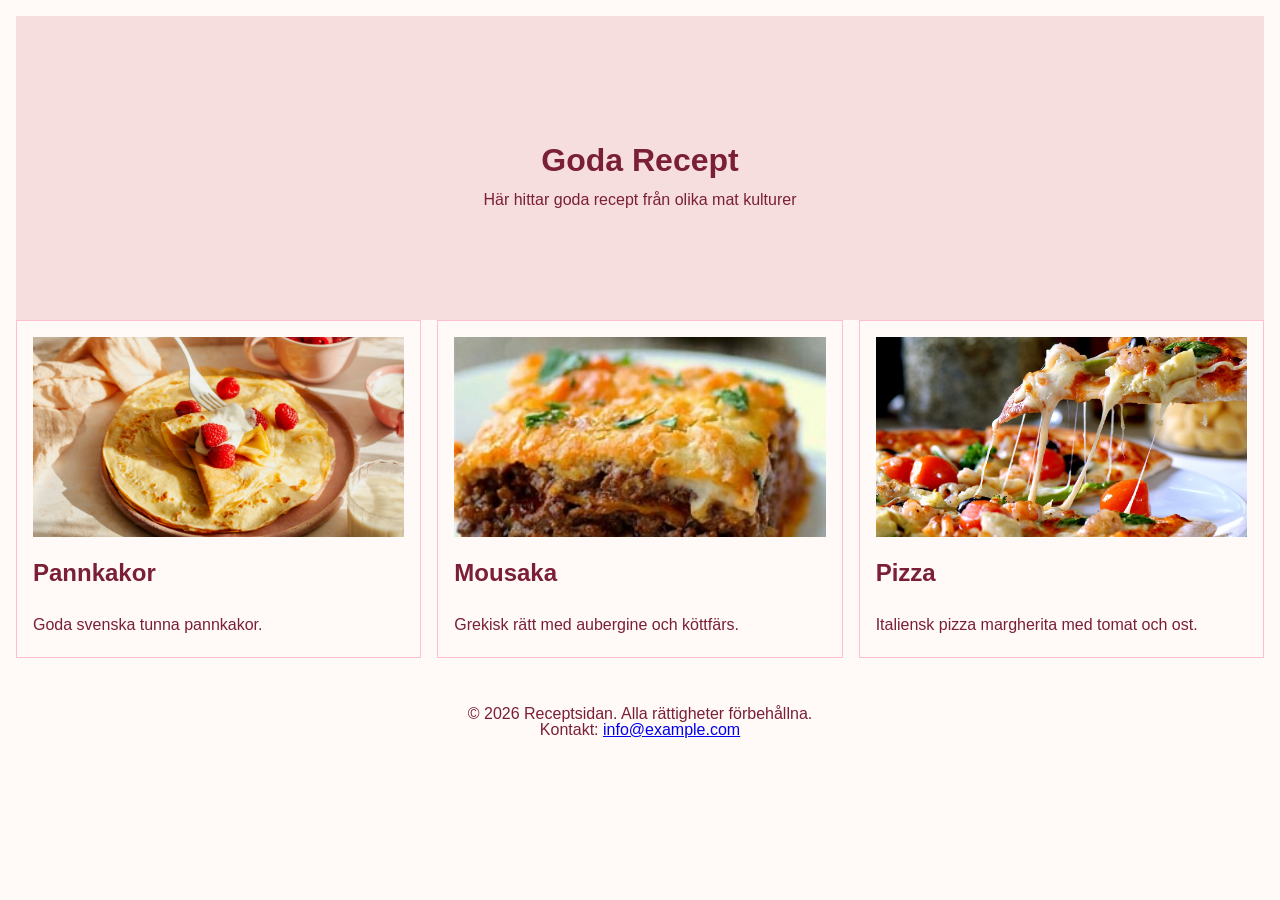
==== index.html @ e82238b7 "Merge branch 'main' of https://github.com/perjinshavani/Receptsida" ====
<!DOCTYPE html>
<html lang="sv">
<head>
  <meta charset="UTF-8">
  <meta name="viewport" content="width=device-width, initial-scale=1.0">
  <title>Goda Recept</title>
  <link rel="stylesheet" href="grid.style.css">
</head>
<body>

  <div class="container">
    <header>
      <h1>Goda Recept</h1>
      <p>Här hittar goda recept från olika mat kulturer</p>
    </header>
  </div>

  <main class="grid-card">
    <a href="bem.index.html" class="card">
      <img src="pannkakor.jpg" alt="Pannkakor med jordgubbar">
      <h2>Pannkakor</h2>
      <p>Goda svenska tunna pannkakor.</p>
    </a>

    <a href="bem.index.html" class="card">
      <img src="mousaka.jpg" alt="Mousaka">
      <h2>Mousaka</h2>
      <p>Grekisk rätt med aubergine och köttfärs.</p>
    </a>

    <a href="bem.index.html" class="card">
      <img src="pizza.jpg" alt="Pizza">
      <h2>Pizza</h2>
      <p>Italiensk pizza margherita med tomat och ost.</p>
    </a>
  </main>
  <footer class="site-footer">
  <p>&copy; 2026 Receptsidan. Alla rättigheter förbehållna.</p>
  <p>
    Kontakt:
    <a href="mailto:info@example.com">info@example.com</a>
  </p>
</footer>

</body>
</html>
---- grid.style.css ----
I *,
*::before,
*::after {
  box-sizing: border-box;
}

body,
h1,
h2,
h3,
p,
ul,
ol {
  margin: 0;
}

img,
picture,
video {
  display: block;
  max-width: 100%;
  object-fit: cover;
}

:root {
  /* Colors */
  --color-background: #fffaf7;
  --color-container: #f6dede;
  --color-primary: #7a1f35;
  --color-border: pink;
  --color-text: #000;

  /* Spacing */
  --spacing-small: 0.5rem;
  --spacing-medium: 1rem;
  --spacing-large: 3rem;
  --spacing-extra-large: 4rem;

  /* Font size */
  --font-size-medium: 1rem;
}

body {
  background-color: var(--color-background);
  line-height: 1;
  font-family: Arial, sans-serif;
  font-size: var(--font-size-medium);
  padding: var(--spacing-medium);
  margin: auto;
}

.container {
  background-color: var(--color-container);
  padding: var(--spacing-large);
}

header {
  text-align: center;
  padding: var(--spacing-extra-large) 0;
}

h1 {
  color: var(--color-primary);
  margin: 1rem;
}

p {
  color: var(--color-primary);
  font-size: var(--font-size-medium);
}

.grid-card {
  display: grid;
  grid-template-columns: repeat(3, 1fr);
  gap: var(--spacing-medium);
}

.card {
  display: flex;
  flex-direction: column;
  gap: var(--spacing-small);
  text-decoration: none;
  color: var(--color-text);
  background-color: var(--color-background);
  padding: var(--spacing-medium);
  border: 1px solid var(--color-border);
}

.card h2 {
  color: var(--color-primary);
  margin-top: var(--spacing-medium);
  margin-bottom: var(--spacing-small);
}

.card p {
  color: var(--color-primary);
  margin-top: var(--spacing-medium);
  margin-bottom: var(--spacing-small);
}

.grid-card img {
  width: 100%;
  height: 200px;
  object-fit: cover;
}

footer {
  text-align: center;
  padding: var(--spacing-large);
}

footer p {
  color: var(--color-primary);
}

@media (max-width: 768px) {
  body {
    padding: var(--spacing-small);
  }

  .container {
    padding: var(--spacing-medium);
  }

  header {
    padding: var(--spacing-large) 0;
  }

  h1 {
    font-size: 2rem;
  }

  .grid-card {
    grid-template-columns: 1fr;
  }

  .card {
    padding: var(--spacing-medium);
  }

  .grid-card img {
    height: auto;
  }

  footer {
    padding: var(--spacing-medium);
  }
}
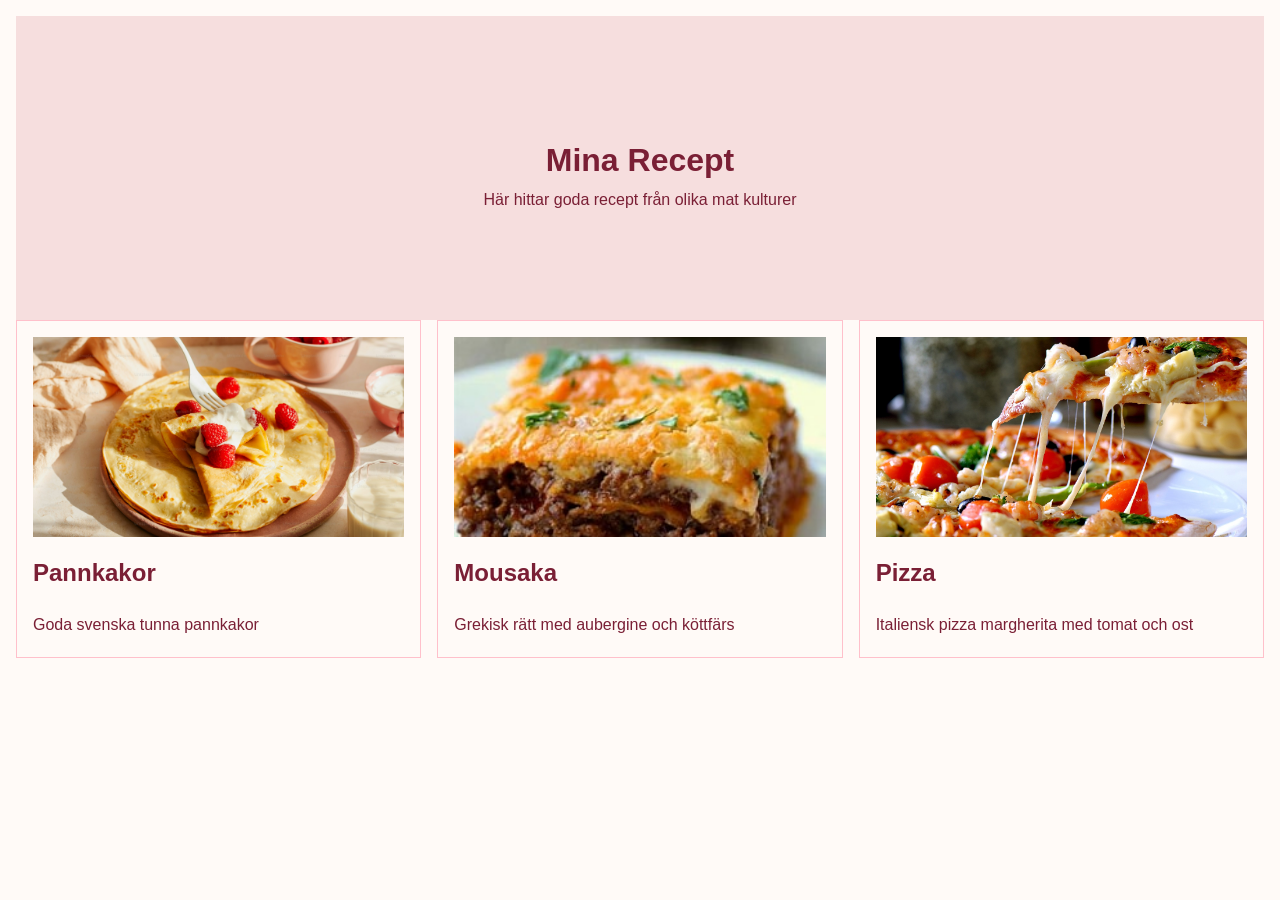
==== commit fd7846b2: "test i branch test" ====
--- a/index.html
+++ b/index.html
@@ -10,7 +10,7 @@
 
   <div class="container">
     <header>
-      <h1>Goda Recept</h1>
+      <h1>Mina Recept</h1>
       <p>Här hittar goda recept från olika mat kulturer</p>
     </header>
   </div>
@@ -19,28 +19,21 @@
     <a href="bem.index.html" class="card">
       <img src="pannkakor.jpg" alt="Pannkakor med jordgubbar">
       <h2>Pannkakor</h2>
-      <p>Goda svenska tunna pannkakor.</p>
+      <p>Goda svenska tunna pannkakor</p>
     </a>
 
     <a href="bem.index.html" class="card">
       <img src="mousaka.jpg" alt="Mousaka">
       <h2>Mousaka</h2>
-      <p>Grekisk rätt med aubergine och köttfärs.</p>
+      <p>Grekisk rätt med aubergine och köttfärs</p>
     </a>
 
     <a href="bem.index.html" class="card">
       <img src="pizza.jpg" alt="Pizza">
       <h2>Pizza</h2>
-      <p>Italiensk pizza margherita med tomat och ost.</p>
+      <p>Italiensk pizza margherita med tomat och ost</p>
     </a>
   </main>
-  <footer class="site-footer">
-  <p>&copy; 2026 Receptsidan. Alla rättigheter förbehållna.</p>
-  <p>
-    Kontakt:
-    <a href="mailto:info@example.com">info@example.com</a>
-  </p>
-</footer>
 
 </body>
 </html>
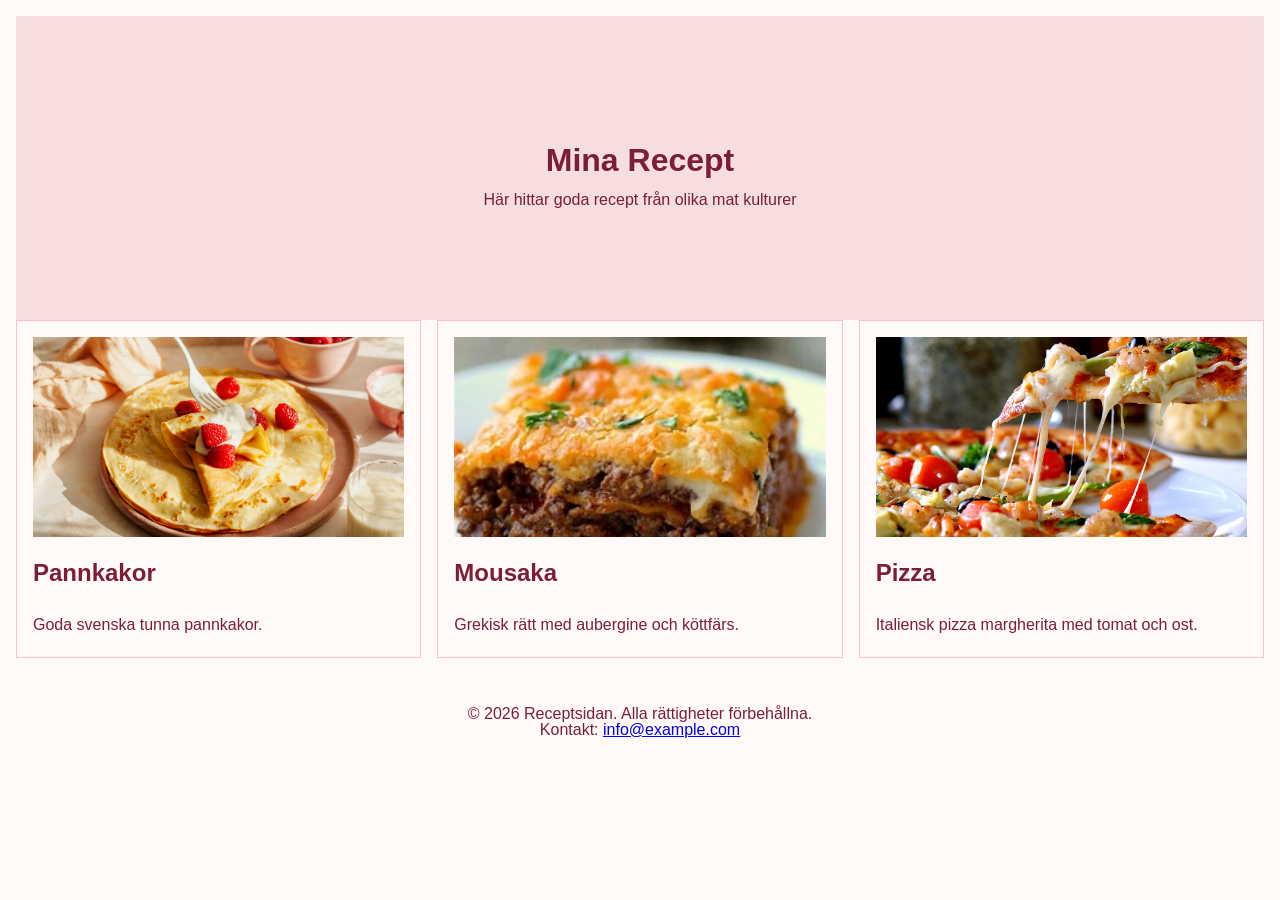
==== commit 4c8b172f: "Merge pull request #1 from perjinshavani/test test i branch test" ====
--- a/index.html
+++ b/index.html
@@ -19,21 +19,28 @@
     <a href="bem.index.html" class="card">
       <img src="pannkakor.jpg" alt="Pannkakor med jordgubbar">
       <h2>Pannkakor</h2>
-      <p>Goda svenska tunna pannkakor</p>
+      <p>Goda svenska tunna pannkakor.</p>
     </a>
 
     <a href="bem.index.html" class="card">
       <img src="mousaka.jpg" alt="Mousaka">
       <h2>Mousaka</h2>
-      <p>Grekisk rätt med aubergine och köttfärs</p>
+      <p>Grekisk rätt med aubergine och köttfärs.</p>
     </a>
 
     <a href="bem.index.html" class="card">
       <img src="pizza.jpg" alt="Pizza">
       <h2>Pizza</h2>
-      <p>Italiensk pizza margherita med tomat och ost</p>
+      <p>Italiensk pizza margherita med tomat och ost.</p>
     </a>
   </main>
+  <footer class="site-footer">
+  <p>&copy; 2026 Receptsidan. Alla rättigheter förbehållna.</p>
+  <p>
+    Kontakt:
+    <a href="mailto:info@example.com">info@example.com</a>
+  </p>
+</footer>
 
 </body>
 </html>
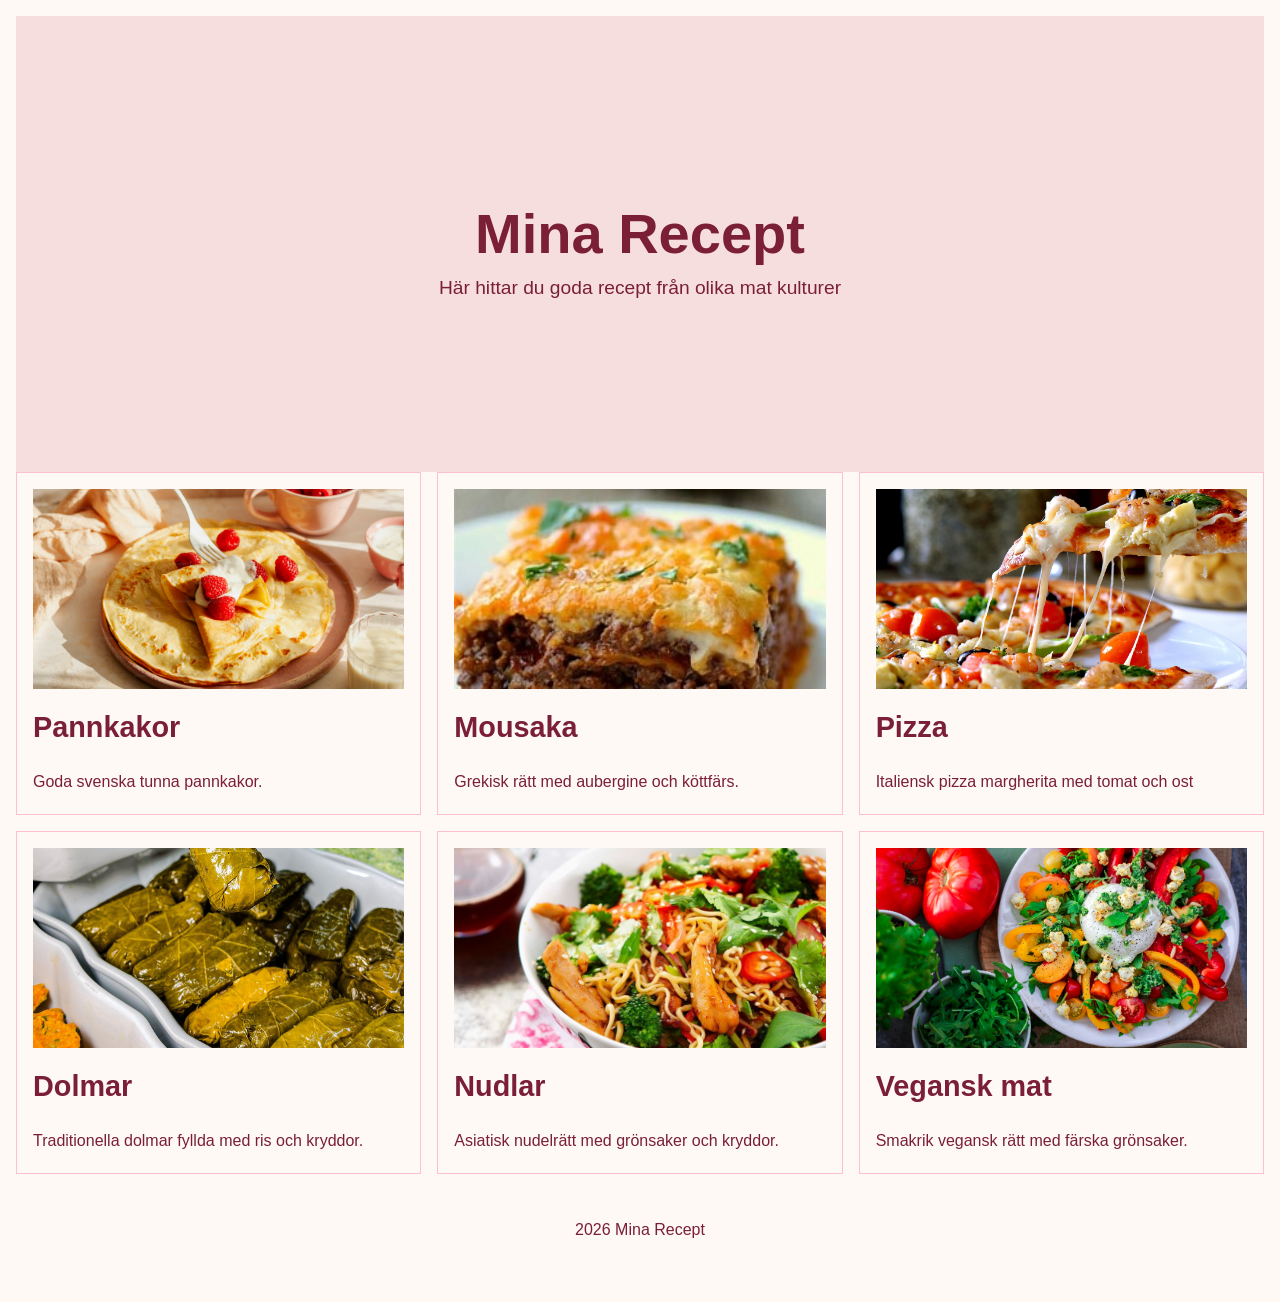
==== commit 3cff4ab8: "Ändrat till hero, lagt till clamp och media q" ====
--- a/index.html
+++ b/index.html
@@ -8,12 +8,12 @@
 </head>
 <body>
 
-  <div class="container">
-    <header>
+  <section class="hero">
+    
       <h1>Mina Recept</h1>
-      <p>Här hittar goda recept från olika mat kulturer</p>
-    </header>
-  </div>
+      <p>Här hittar du goda recept från olika mat kulturer</p>
+  
+  </section>
 
   <main class="grid-card">
     <a href="bem.index.html" class="card">
@@ -31,15 +31,31 @@
     <a href="bem.index.html" class="card">
       <img src="pizza.jpg" alt="Pizza">
       <h2>Pizza</h2>
-      <p>Italiensk pizza margherita med tomat och ost.</p>
+      <p>Italiensk pizza margherita med tomat och ost</p>
     </a>
+     <a href="bem.index.html" class="card">
+      <img src="Dolma.png" alt="Dolmar">
+      <h2>Dolmar</h2>
+      <p>Traditionella dolmar fyllda med ris och kryddor.</p>
+    </a>
+
+     <a href="bem.index.html" class="card">
+      <img src="nudlar.jpg" alt="Nudlar">
+      <h2>Nudlar</h2>
+      <p>Asiatisk nudelrätt med grönsaker och kryddor.</p>
+    </a>
+
+     <a href="bem.index.html" class="card">
+      <img src="veganskmat.jpg" alt="Vehgansk mat">
+      <h2>Vegansk mat</h2>
+      <p>Smakrik vegansk rätt med färska grönsaker.</p>
+    </a>
+
+
   </main>
-  <footer class="site-footer">
-  <p>&copy; 2026 Receptsidan. Alla rättigheter förbehållna.</p>
-  <p>
-    Kontakt:
-    <a href="mailto:info@example.com">info@example.com</a>
-  </p>
+
+  <footer>
+  <p> 2026 Mina Recept</p>
 </footer>
 
 </body>
--- a/grid.style.css
+++ b/grid.style.css
@@ -24,10 +24,10 @@
 
 :root {
   /* Colors */
-  --color-background: #fffaf7;
+  --color-background: hsl(22, 100%, 98%);
   --color-container: #f6dede;
-  --color-primary: #7a1f35;
-  --color-border: pink;
+  --color-primary: oklab(39.335% 0.12276 0.02378);
+  --color-border: lch(83.58% 24.38 7.82);
   --color-text: #000;
 
   /* Spacing */
@@ -49,31 +49,37 @@
   margin: auto;
 }
 
-.container {
+.hero{
   background-color: var(--color-container);
   padding: var(--spacing-large);
+   min-height: 40vh;
+   display: flex;
+  justify-content: center;
+  align-items: center;
+   flex-direction: column;
+    text-align: center;
 }
 
-header {
-  text-align: center;
-  padding: var(--spacing-extra-large) 0;
+
+.hero h1 {
+  color: var(--color-primary);
+  margin: 1rem;
+   font-size: clamp(2rem, 6vw, 3.5rem);
+    margin-bottom: var(--spacing-medium);
 }
 
-h1 {
+.hero p {
   color: var(--color-primary);
-  margin: 1rem;
-}
-
-p {
-  color: var(--color-primary);
-  font-size: var(--font-size-medium);
+   font-size: clamp(0.8rem, 2.5vw, 1.2rem);
+   
 }
 
 .grid-card {
   display: grid;
-  grid-template-columns: repeat(3, 1fr);
-  gap: var(--spacing-medium);
+   grid-template-columns: repeat(3,1fr);
+     gap: var(--spacing-medium);
 }
+
 
 .card {
   display: flex;
@@ -90,18 +96,21 @@
   color: var(--color-primary);
   margin-top: var(--spacing-medium);
   margin-bottom: var(--spacing-small);
+   font-size: clamp(1.2rem, 3vw, 1.8rem);
 }
 
 .card p {
   color: var(--color-primary);
   margin-top: var(--spacing-medium);
   margin-bottom: var(--spacing-small);
+  font-size: clamp(0.9rem, 2vw, 1rem);
 }
 
 .grid-card img {
   width: 100%;
-  height: 200px;
+  height: clamp(9.375rem, 25vw, 12.5rem);
   object-fit: cover;
+   
 }
 
 footer {
@@ -110,6 +119,7 @@
 }
 
 footer p {
+  text-align: center;
   color: var(--color-primary);
 }
 
@@ -118,31 +128,13 @@
     padding: var(--spacing-small);
   }
 
-  .container {
-    padding: var(--spacing-medium);
+.grid-card {
+    grid-template-columns: repeat(2, 1fr);
   }
+  
 
-  header {
-    padding: var(--spacing-large) 0;
+@media (max-width: 480px) {
+    .grid-card {
+      grid-template-columns: 1fr;
+    }
   }
-
-  h1 {
-    font-size: 2rem;
-  }
-
-  .grid-card {
-    grid-template-columns: 1fr;
-  }
-
-  .card {
-    padding: var(--spacing-medium);
-  }
-
-  .grid-card img {
-    height: auto;
-  }
-
-  footer {
-    padding: var(--spacing-medium);
-  }
-}
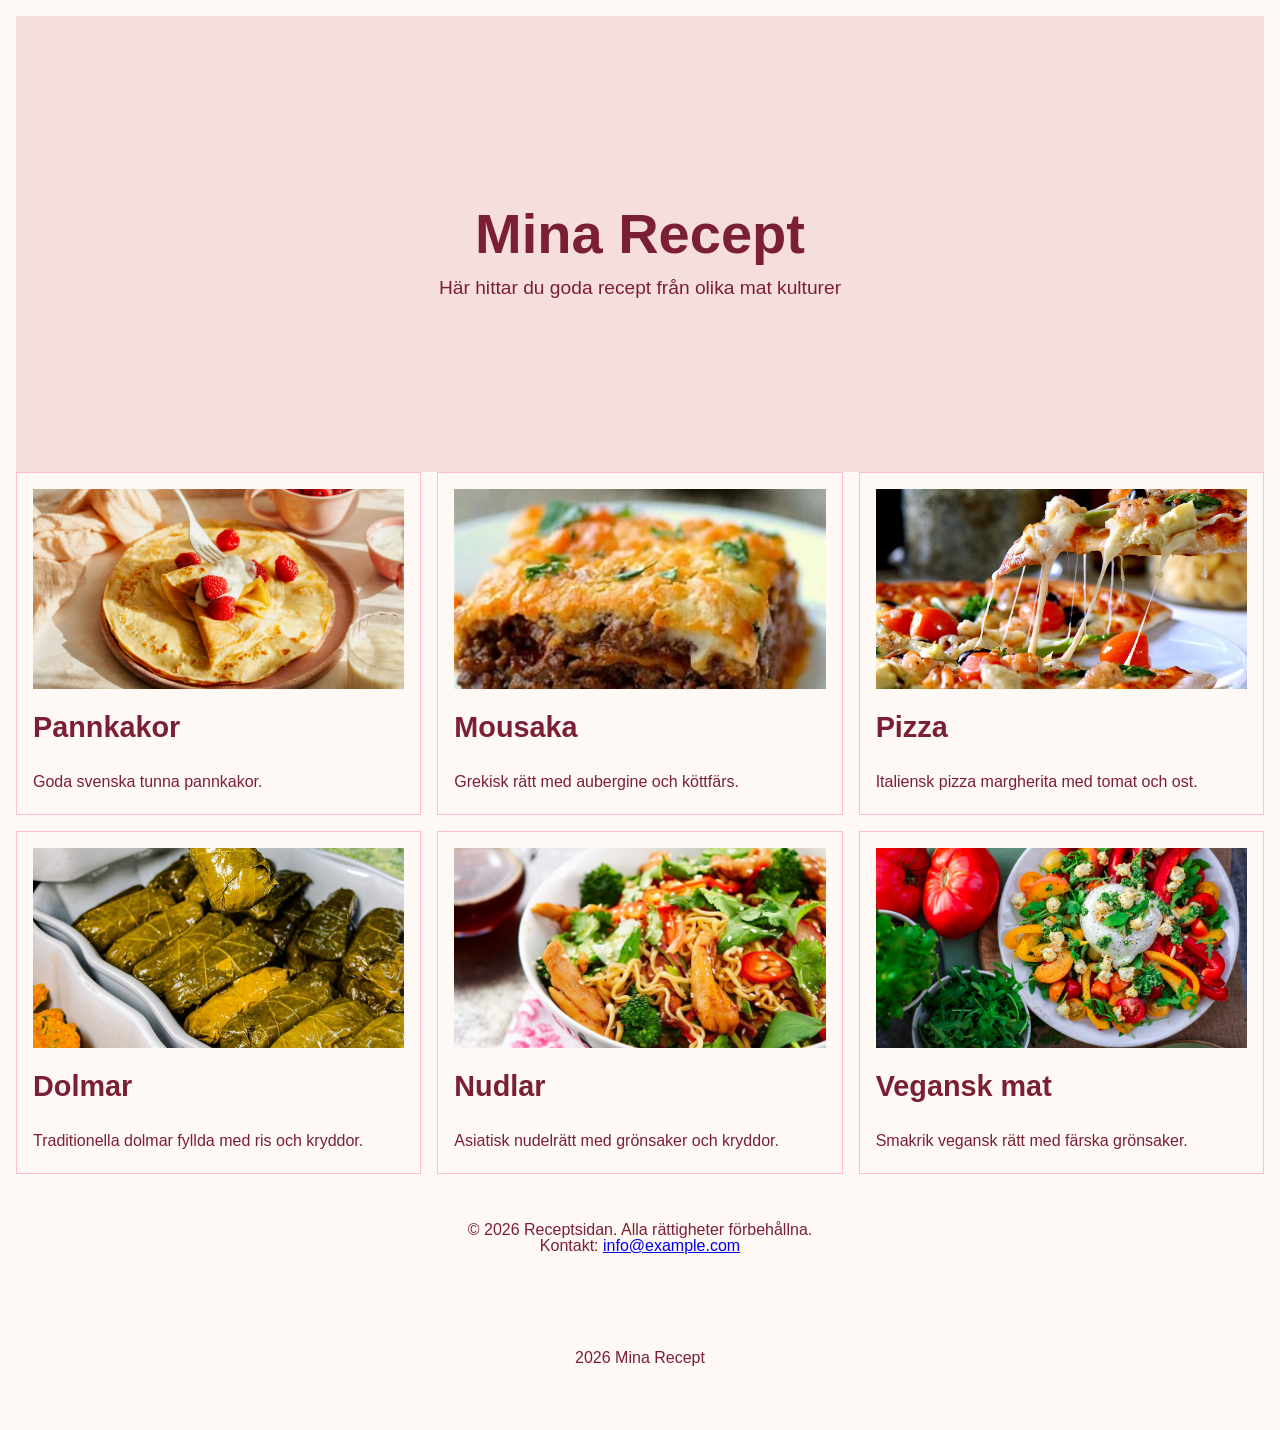
==== commit 86cf9ffb: "Merge branch 'test'" ====
--- a/index.html
+++ b/index.html
@@ -31,7 +31,7 @@
     <a href="bem.index.html" class="card">
       <img src="pizza.jpg" alt="Pizza">
       <h2>Pizza</h2>
-      <p>Italiensk pizza margherita med tomat och ost</p>
+      <p>Italiensk pizza margherita med tomat och ost.</p>
     </a>
      <a href="bem.index.html" class="card">
       <img src="Dolma.png" alt="Dolmar">
@@ -53,6 +53,13 @@
 
 
   </main>
+  <footer class="site-footer">
+  <p>&copy; 2026 Receptsidan. Alla rättigheter förbehållna.</p>
+  <p>
+    Kontakt:
+    <a href="mailto:info@example.com">info@example.com</a>
+  </p>
+</footer>
 
   <footer>
   <p> 2026 Mina Recept</p>
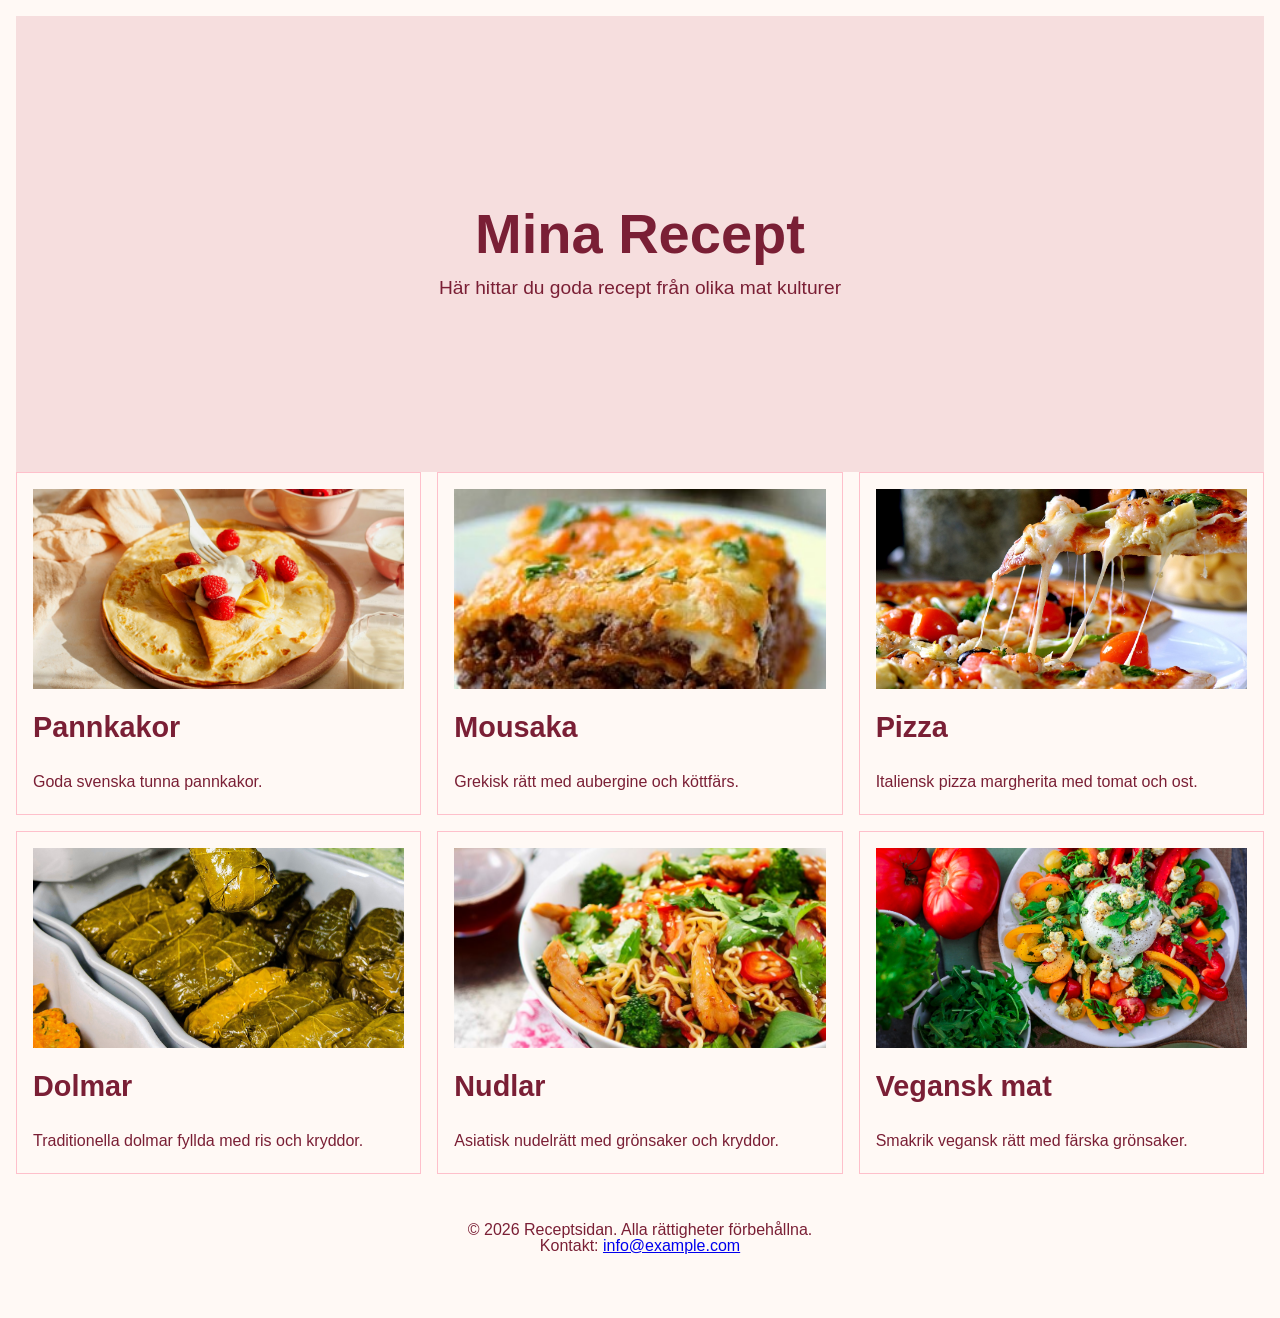
==== commit 13bc1726: "byte namn på index.html till bem.index.html, tog bort en extra footer" ====
--- a/index.html
+++ b/index.html
@@ -61,9 +61,7 @@
   </p>
 </footer>
 
-  <footer>
-  <p> 2026 Mina Recept</p>
-</footer>
+ 
 
 </body>
 </html>
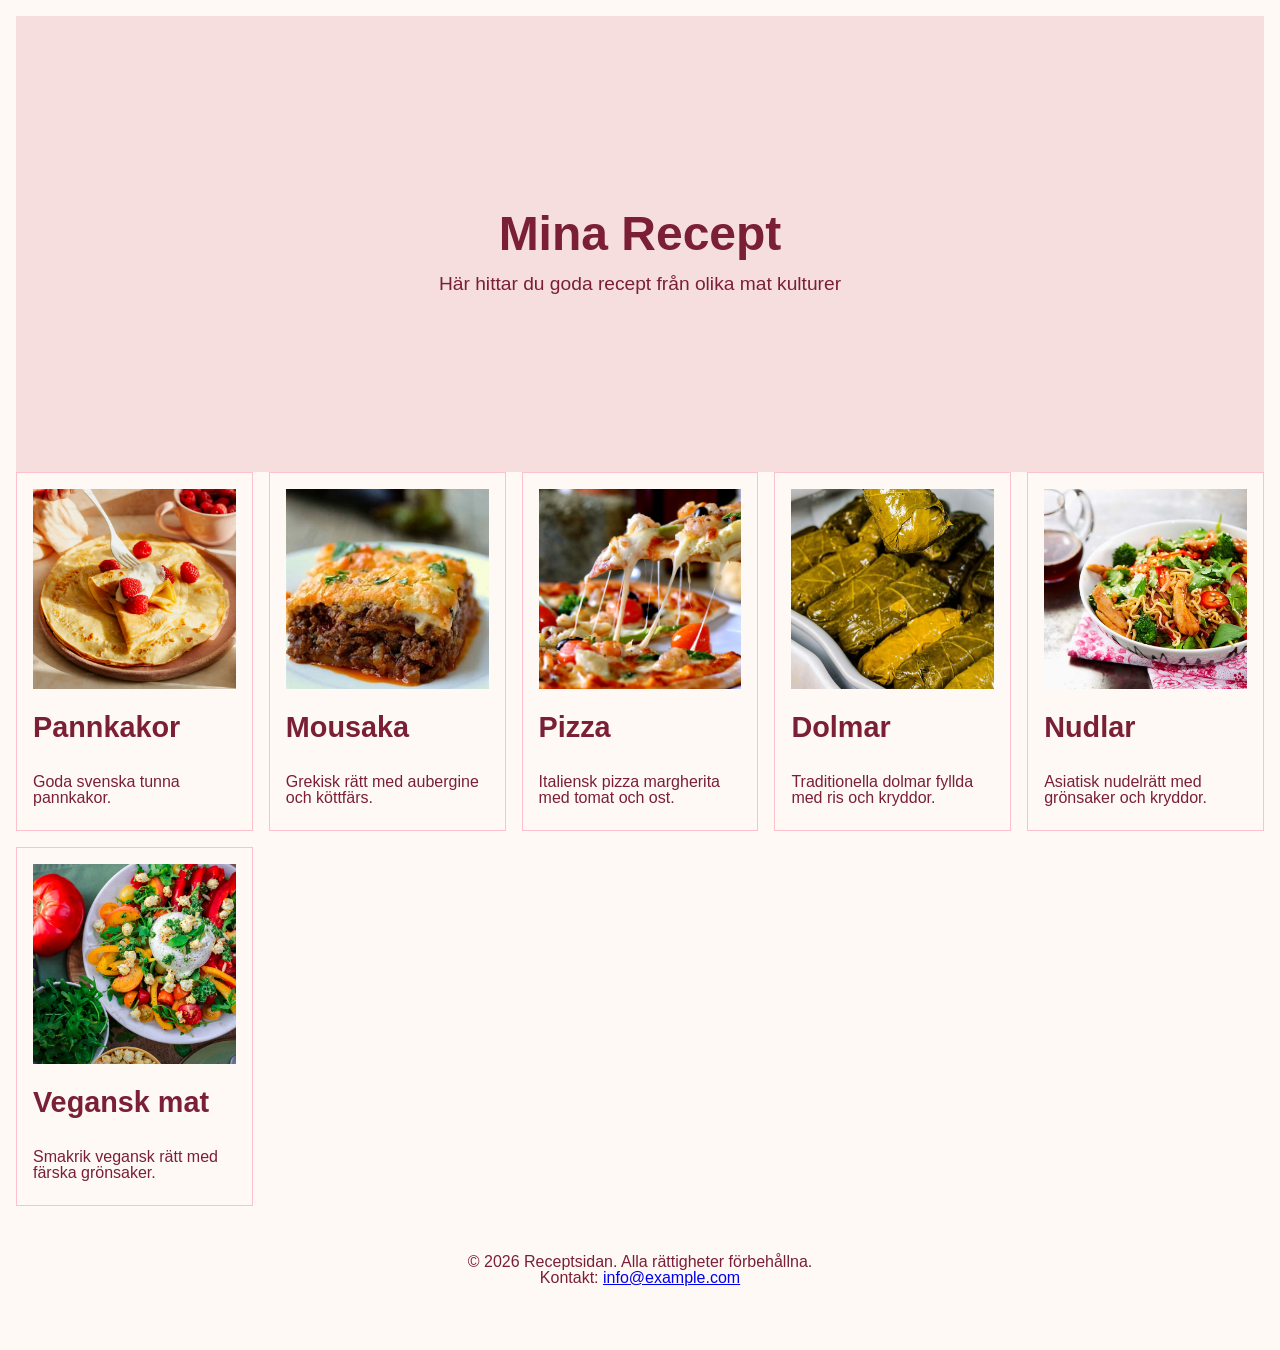
==== commit 1a2d7ece: "Lägga till betygsformulär" ====
--- a/index.html
+++ b/index.html
@@ -15,7 +15,9 @@
   
   </section>
 
-  <main class="grid-card">
+  
+<main>
+  <section class="grid-card">
     <a href="bem.index.html" class="card">
       <img src="pannkakor.jpg" alt="Pannkakor med jordgubbar">
       <h2>Pannkakor</h2>
@@ -50,6 +52,8 @@
       <h2>Vegansk mat</h2>
       <p>Smakrik vegansk rätt med färska grönsaker.</p>
     </a>
+    </section>
+
 
 
   </main>
--- a/grid.style.css
+++ b/grid.style.css
@@ -45,7 +45,7 @@
   line-height: 1;
   font-family: Arial, sans-serif;
   font-size: var(--font-size-medium);
-  padding: var(--spacing-medium);
+  padding: clamp(0.5rem, 2vw, 1rem);
   margin: auto;
 }
 
@@ -64,7 +64,7 @@
 .hero h1 {
   color: var(--color-primary);
   margin: 1rem;
-   font-size: clamp(2rem, 6vw, 3.5rem);
+   font-size: clamp(1.5rem, 4vw, 3rem);
     margin-bottom: var(--spacing-medium);
 }
 
@@ -77,6 +77,7 @@
 .grid-card {
   display: grid;
    grid-template-columns: repeat(3,1fr);
+   grid-template-columns: repeat(auto-fit, minmax(200px, 1fr));
      gap: var(--spacing-medium);
 }
 
@@ -113,6 +114,9 @@
    
 }
 
+
+
+
 footer {
   text-align: center;
   padding: var(--spacing-large);
@@ -122,11 +126,14 @@
   text-align: center;
   color: var(--color-primary);
 }
+/*  
 
 @media (max-width: 768px) {
   body {
     padding: var(--spacing-small);
-  }
+  /* } 
+
+  /*  
 
 .grid-card {
     grid-template-columns: repeat(2, 1fr);
@@ -138,3 +145,4 @@
       grid-template-columns: 1fr;
     }
   }
+/*  
